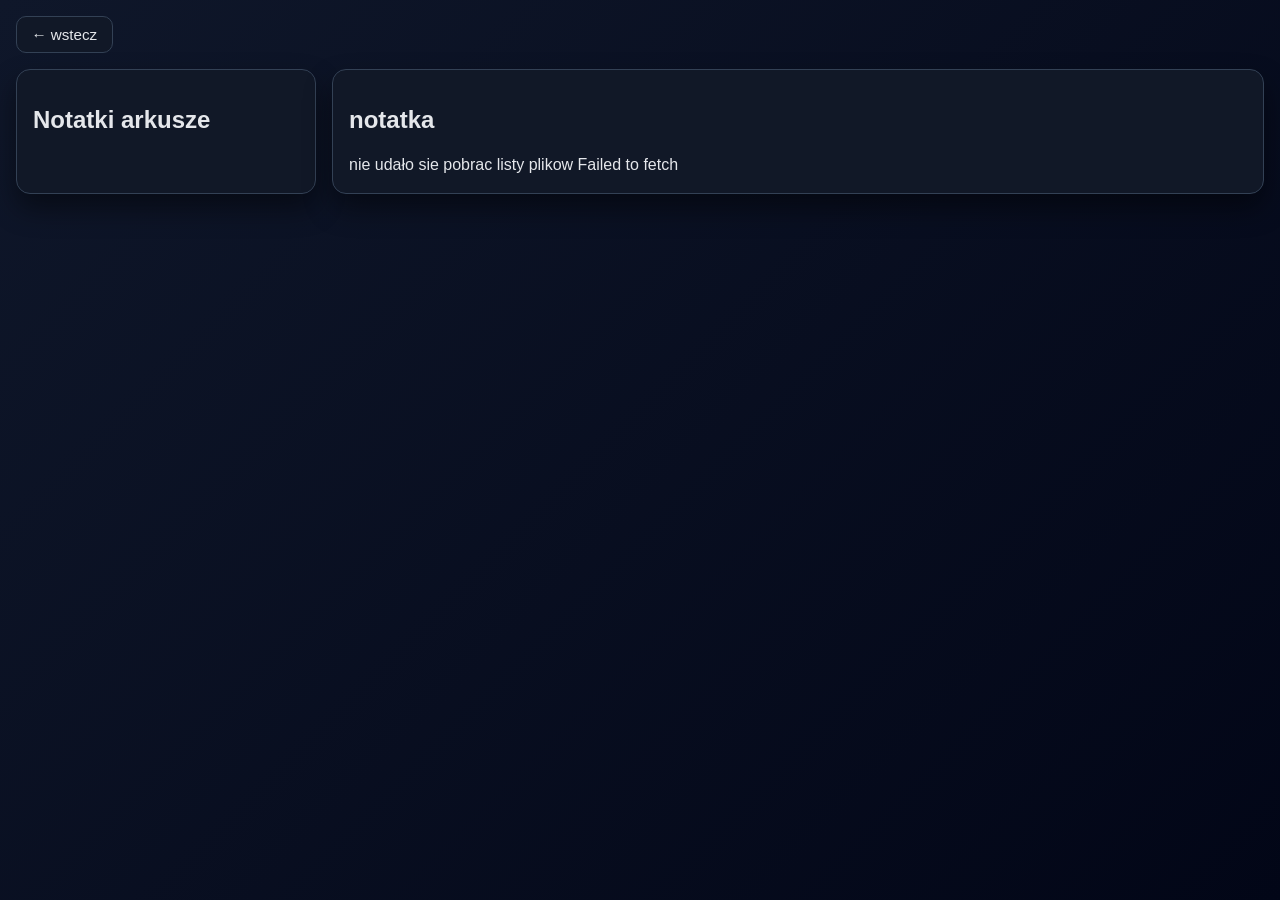
==== arkusze.html @ 254c4072 "ddd" ====
<!DOCTYPE html>
<html lang="pl">
  <head>
    <meta charset="UTF-8" />
    <meta name="viewport" content="width=device-width, initial-scale=1.0" />
    <title>Notatki arkusze</title>
    <link rel="stylesheet" href="style.css" />
  </head>
  <body data-topic="arkusze">
    <header class="top-nav">
      <button class="nav-button" onclick="history.back()">← wstecz</button>
    </header>

    <main class="notes-page">
      <aside class="notes-list-panel">
        <h1>Notatki arkusze</h1>
        <p class="panel-description"></p>
        <ul id="notes-list" class="notes-list" aria-live="polite"></ul>
      </aside>

      <section class="note-content-panel">
        <h2 id="note-title">wybierz notatke</h2>
        <article id="note-content" class="note-content">
          tu notatka
        </article>
      </section>
    </main>

    <div id="upload-modal" class="modal" hidden role="dialog" aria-modal="true" aria-labelledby="upload-title">
      <div class="modal-card">
        <h2 id="upload-title">nie dziala</h2>
        <p class="panel-description">nie dziala</p>

        <label class="form-label" for="upload-token">nie dziala</label>
        <input id="upload-token" class="form-input" type="password" placeholder="github_pat_..." autocomplete="off" />

        <label class="form-label" for="note-file">nie dziala</label>
        <input id="note-file" class="form-input" type="file" />
        <label class="form-checkbox">
          <input id="overwrite-file" type="checkbox" />
          nie dziala
        </label>

        <p id="upload-status" class="upload-status" aria-live="polite"></p>

        <div class="modal-actions">
          <button id="upload-submit" class="nav-button" type="button">wyslij</button>
          <button id="upload-cancel" class="nav-button" type="button">anuluj</button>
        </div>
      </div>
    </div>

    <script src="script.js"></script>
  </body>
</html>
---- style.css ----
:root {
  --bg-start: #0f172a;
  --bg-end: #020617;
  --panel: #111827;
  --panel-soft: #1f2937;
  --text: #e5e7eb;
  --muted: #94a3b8;
  --accent: #60a5fa;
  --border: #334155;
  --shadow: 0 14px 28px rgba(0, 0, 0, 0.45);
}

* {
  box-sizing: border-box;
}

body {
  margin: 0;
  font-family: Arial, Helvetica, sans-serif;
  color: var(--text);
  background: linear-gradient(135deg, var(--bg-start), var(--bg-end));
  min-height: 100vh;
}

.home-container {
  min-height: 100vh;
  display: flex;
  flex-direction: column;
  align-items: center;
  justify-content: center;
  text-align: center;
  padding: 2rem 1rem;
}

h1 {
  margin-bottom: 0.5rem;
}

.subtitle {
  margin-bottom: 2rem;
  color: var(--muted);
}

.tiles {
  display: grid;
  grid-template-columns: repeat(3, minmax(220px, 220px));
  justify-content: center;
  gap: 2.75rem;
  width: 100%;
  max-width: 1000px;
}

.tile {
  background: var(--panel);
  border: 2px solid var(--border);
  border-radius: 16px;
  padding: 1.5rem;
  text-decoration: none;
  color: inherit;
  box-shadow: var(--shadow);
  transition: transform 0.2s ease, border-color 0.2s ease;
  display: flex;
  flex-direction: column;
  align-items: center;
  gap: 1rem;
}

.tile:hover,
.tile:focus-visible {
  transform: translateY(-4px);
  border-color: var(--accent);
}

.tile .system-logo {
  width: 90px;
  height: 90px;
  object-fit: contain;
  display: block;
}

.tile img {
  width: 90px;
  height: 90px;
  object-fit: contain;
}

.tile span {
  font-size: 1.3rem;
  font-weight: bold;
}

.top-nav {
  display: flex;
  justify-content: space-between;
  padding: 1rem;
}

.nav-button {
  border: 1px solid var(--border);
  border-radius: 10px;
  padding: 0.55rem 0.9rem;
  background: var(--panel);
  color: var(--text);
  text-decoration: none;
  font-size: 0.95rem;
  cursor: pointer;
}

.nav-button:hover,
.nav-button:focus-visible {
  border-color: var(--accent);
}

.notes-page {
  display: grid;
  grid-template-columns: 300px 1fr;
  gap: 1rem;
  padding: 0 1rem 1rem;
}

.notes-list-panel,
.note-content-panel {
  background: var(--panel);
  border: 1px solid var(--border);
  border-radius: 14px;
  padding: 1rem;
  box-shadow: var(--shadow);
}

.panel-description {
  margin-top: 0;
  color: var(--muted);
  font-size: 0.92rem;
}

.notes-list {
  list-style: none;
  padding: 0;
  margin: 0;
  display: flex;
  flex-direction: column;
  gap: 0.55rem;
}

.notes-list button {
  width: 100%;
  text-align: left;
  border: 1px solid var(--border);
  border-radius: 8px;
  background: var(--panel-soft);
  color: var(--text);
  padding: 0.55rem 0.7rem;
  cursor: pointer;
}

.notes-list button:hover,
.notes-list button.active {
  border-color: var(--accent);
  background: #1e3a5f;
}

.note-content {
  line-height: 1.45;
  margin-top: 0.5rem;
}

.note-content pre {
  white-space: pre-wrap;
  margin: 0;
}

.note-content .note-link {
  display: inline-block;
  color: var(--accent);
  text-decoration: underline;
  word-break: break-word;
  margin-bottom: 0.5rem;
}

.note-content img,
.note-content object,
.note-content iframe {
  width: 100%;
  max-height: 75vh;
  border: 1px solid var(--border);
  border-radius: 10px;
  background: #fff;
}

.note-meta {
  margin-top: 0.85rem;
  font-size: 0.9rem;
  color: var(--muted);
}

.note-meta a {
  color: var(--accent);
}

@media (max-width: 768px) {
  .tiles {
    grid-template-columns: 1fr;
    max-width: 280px;
  }

  .notes-page {
    grid-template-columns: 1fr;
  }
}
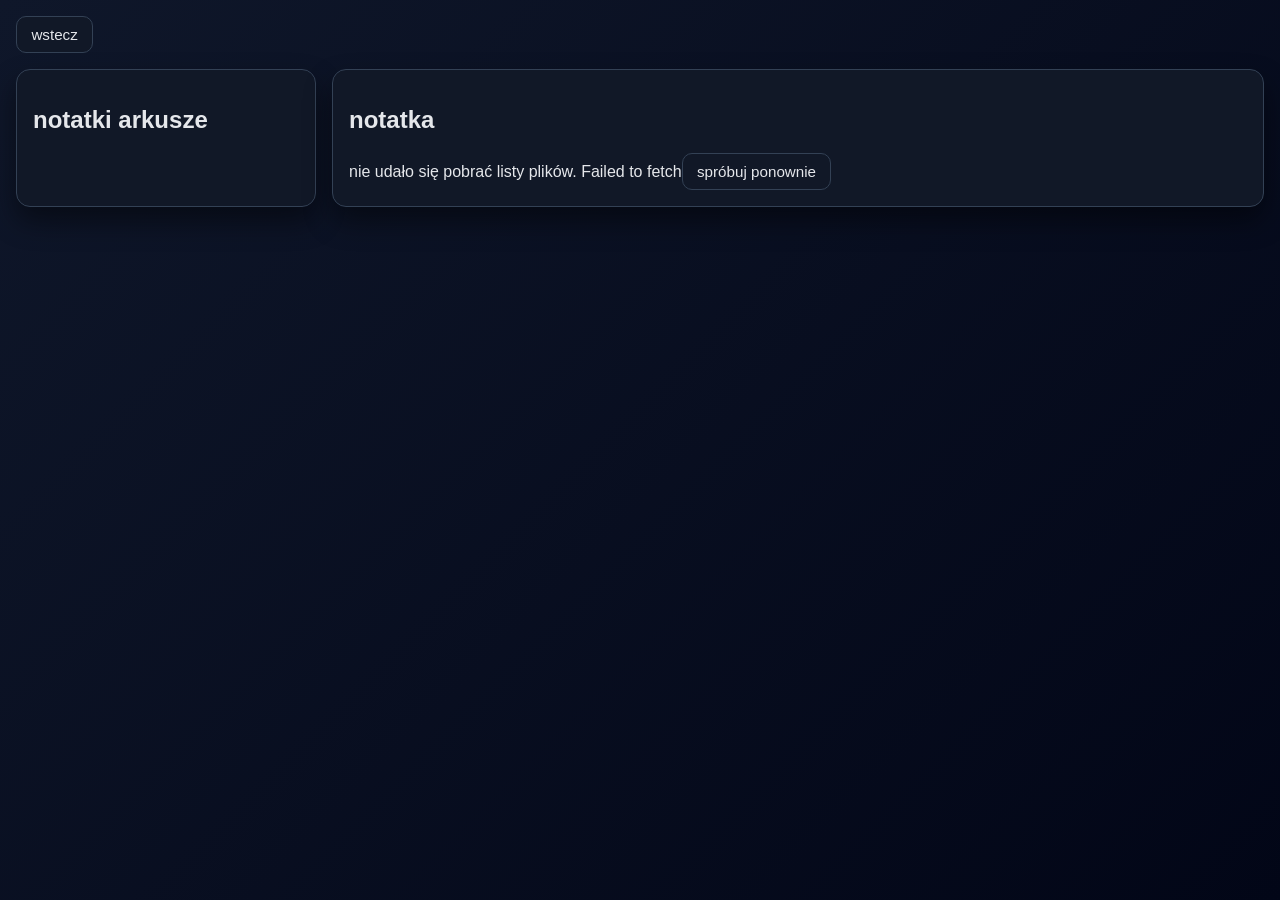
==== commit d00bebb0: "Add files via upload" ====
--- a/arkusze.html
+++ b/arkusze.html
@@ -3,53 +3,29 @@
   <head>
     <meta charset="UTF-8" />
     <meta name="viewport" content="width=device-width, initial-scale=1.0" />
-    <title>Notatki arkusze</title>
+    <title>notatki arkusze</title>
     <link rel="stylesheet" href="style.css" />
   </head>
   <body data-topic="arkusze">
     <header class="top-nav">
-      <button class="nav-button" onclick="history.back()">← wstecz</button>
+      <a class="nav-button" href="index.html">wstecz</a>
     </header>
 
     <main class="notes-page">
       <aside class="notes-list-panel">
-        <h1>Notatki arkusze</h1>
+        <h1>notatki arkusze</h1>
         <p class="panel-description"></p>
         <ul id="notes-list" class="notes-list" aria-live="polite"></ul>
       </aside>
 
       <section class="note-content-panel">
-        <h2 id="note-title">wybierz notatke</h2>
+        <h2 id="note-title">wybierz notatkę</h2>
         <article id="note-content" class="note-content">
           tu notatka
         </article>
       </section>
     </main>
 
-    <div id="upload-modal" class="modal" hidden role="dialog" aria-modal="true" aria-labelledby="upload-title">
-      <div class="modal-card">
-        <h2 id="upload-title">nie dziala</h2>
-        <p class="panel-description">nie dziala</p>
-
-        <label class="form-label" for="upload-token">nie dziala</label>
-        <input id="upload-token" class="form-input" type="password" placeholder="github_pat_..." autocomplete="off" />
-
-        <label class="form-label" for="note-file">nie dziala</label>
-        <input id="note-file" class="form-input" type="file" />
-        <label class="form-checkbox">
-          <input id="overwrite-file" type="checkbox" />
-          nie dziala
-        </label>
-
-        <p id="upload-status" class="upload-status" aria-live="polite"></p>
-
-        <div class="modal-actions">
-          <button id="upload-submit" class="nav-button" type="button">wyslij</button>
-          <button id="upload-cancel" class="nav-button" type="button">anuluj</button>
-        </div>
-      </div>
-    </div>
-
     <script src="script.js"></script>
   </body>
 </html>
--- a/style.css
+++ b/style.css
@@ -89,6 +89,20 @@
   font-weight: bold;
 }
 
+.class-link {
+  color: var(--muted);
+  display: inline-block;
+  font-size: 0.85rem;
+  margin-top: 1.5rem;
+  text-decoration: underline;
+  text-underline-offset: 3px;
+}
+
+.class-link:hover,
+.class-link:focus-visible {
+  color: var(--accent);
+}
+
 .top-nav {
   display: flex;
   justify-content: space-between;
@@ -164,9 +178,83 @@
   margin-top: 0.5rem;
 }
 
+.note-content > p {
+  line-height: 1.7;
+  margin: 0.7rem 0;
+  white-space: pre-line;
+}
+
+.note-content > h2 {
+  border-bottom: 1px solid var(--border);
+  color: var(--accent);
+  font-size: 1.25rem;
+  margin: 1.5rem 0 0.7rem;
+  padding-bottom: 0.4rem;
+}
+
+.note-content > ul,
+.note-content > ol {
+  line-height: 1.7;
+  margin: 0.65rem 0 1rem;
+  padding-left: 1.5rem;
+}
+
+.note-content > ul li,
+.note-content > ol li {
+  margin: 0.25rem 0;
+}
+
 .note-content pre {
   white-space: pre-wrap;
   margin: 0;
+}
+
+.note-content code {
+  background: var(--panel-soft);
+  border-radius: 4px;
+  font-family: Consolas, "Courier New", monospace;
+  padding: 0.1em 0.3em;
+}
+
+.note-content pre code {
+  background: transparent;
+  border-radius: 0;
+  padding: 0;
+}
+
+.note-content pre.code-block {
+  background: #0b1220;
+  border: 1px solid var(--border);
+  border-radius: 10px;
+  color: #e2e8f0;
+  margin: 0.8rem 0;
+  overflow: auto;
+  padding: 1rem;
+  position: relative;
+  white-space: pre;
+}
+
+.note-content pre.code-block[data-language] {
+  padding-top: 2.2rem;
+}
+
+.note-content pre.code-block[data-language]::before {
+  color: #94a3b8;
+  content: attr(data-language);
+  font: 0.7rem Arial, Helvetica, sans-serif;
+  left: 1rem;
+  position: absolute;
+  text-transform: uppercase;
+  top: 0.65rem;
+}
+
+.note-content h3 {
+  margin: 1.25rem 0 0.65rem;
+  font-size: 1rem;
+}
+
+.note-preview-actions {
+  margin-bottom: 0.8rem;
 }
 
 .note-content .note-link {
@@ -187,6 +275,54 @@
   background: #fff;
 }
 
+.note-content object,
+.note-content iframe {
+  height: min(75vh, 900px);
+}
+
+.markdown-table,
+.csv-table {
+  border-collapse: collapse;
+  margin: 1rem 0;
+  min-width: 100%;
+}
+
+.markdown-table th,
+.markdown-table td,
+.csv-table th,
+.csv-table td {
+  border: 1px solid var(--border);
+  padding: 0.55rem 0.7rem;
+  text-align: left;
+  vertical-align: top;
+}
+
+.markdown-table th,
+.csv-table th {
+  background: var(--panel-soft);
+}
+
+.markdown-table img {
+  display: inline-block;
+  max-width: min(100%, 700px);
+}
+
+.csv-table-wrapper {
+  max-width: 100%;
+  overflow-x: auto;
+}
+
+blockquote {
+  border-left: 3px solid var(--accent);
+  color: var(--muted);
+  margin: 1rem 0;
+  padding: 0.2rem 0 0.2rem 1rem;
+}
+
+blockquote p {
+  margin: 0.3rem 0;
+}
+
 .note-meta {
   margin-top: 0.85rem;
   font-size: 0.9rem;
@@ -195,6 +331,14 @@
 
 .note-meta a {
   color: var(--accent);
+}
+
+.note-error {
+  background: rgba(127, 29, 29, 0.22);
+  border: 1px solid #991b1b;
+  border-radius: 8px;
+  color: #fca5a5;
+  padding: 0.8rem;
 }
 
 @media (max-width: 768px) {
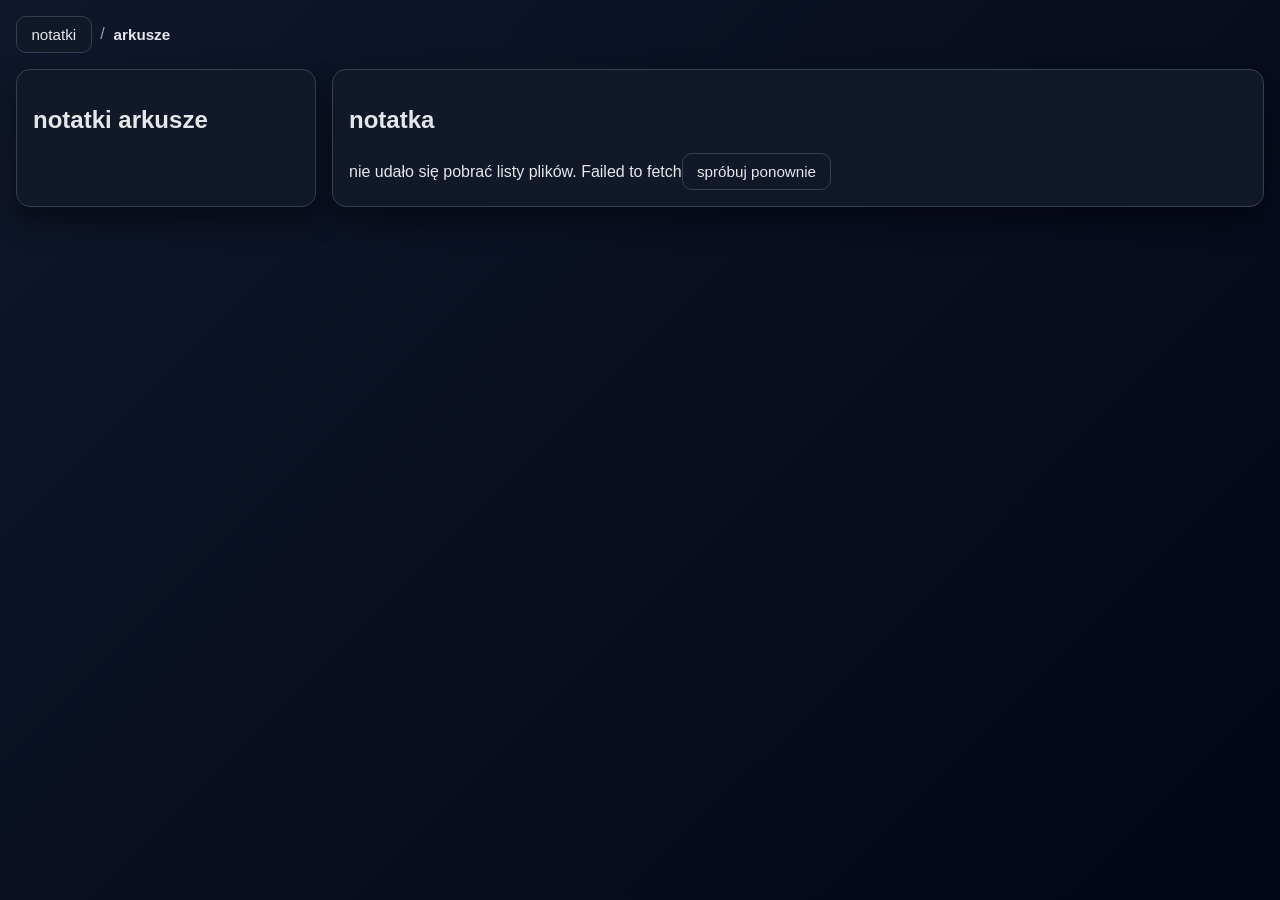
==== commit 283ec89d: "Dodaj nawigację okruszkową" ====
--- a/arkusze.html
+++ b/arkusze.html
@@ -8,7 +8,13 @@
   </head>
   <body data-topic="arkusze">
     <header class="top-nav">
-      <a class="nav-button" href="index.html">wstecz</a>
+      <nav class="breadcrumbs" aria-label="Nawigacja okruszkowa">
+        <a class="nav-button" href="index.html">notatki</a>
+        <span class="breadcrumb-separator" aria-hidden="true">/</span>
+        <a class="nav-button" href="class3.html" data-class-crumb hidden>klasa 3</a>
+        <span class="breadcrumb-separator" data-class-separator aria-hidden="true" hidden>/</span>
+        <span class="breadcrumb-current" aria-current="page"></span>
+      </nav>
     </header>
 
     <main class="notes-page">
--- a/style.css
+++ b/style.css
@@ -30,6 +30,39 @@
   justify-content: center;
   text-align: center;
   padding: 2rem 1rem;
+}
+
+.rdrop-link {
+  position: fixed;
+  top: 1rem;
+  right: 1rem;
+  z-index: 1;
+  display: grid;
+  width: 3rem;
+  height: 3rem;
+  place-items: center;
+  border: 1px solid var(--border);
+  border-radius: 12px;
+  background: var(--panel);
+  box-shadow: var(--shadow);
+  transition: transform 0.2s ease, border-color 0.2s ease;
+}
+
+.rdrop-link img {
+  display: block;
+  width: 2rem;
+  height: 2rem;
+}
+
+.rdrop-link:hover,
+.rdrop-link:focus-visible {
+  transform: translateY(-2px);
+  border-color: var(--accent);
+}
+
+.rdrop-link:focus-visible {
+  outline: 2px solid var(--accent);
+  outline-offset: 3px;
 }
 
 h1 {
@@ -105,8 +138,25 @@
 
 .top-nav {
   display: flex;
-  justify-content: space-between;
+  align-items: center;
   padding: 1rem;
+}
+
+.breadcrumbs {
+  align-items: center;
+  display: flex;
+  flex-wrap: wrap;
+  gap: 0.55rem;
+}
+
+.breadcrumb-separator {
+  color: var(--muted);
+}
+
+.breadcrumb-current {
+  color: var(--text);
+  font-size: 0.95rem;
+  font-weight: 600;
 }
 
 .nav-button {
@@ -347,6 +397,18 @@
     max-width: 280px;
   }
 
+  .top-nav {
+    padding: 0.75rem;
+  }
+
+  .breadcrumbs {
+    gap: 0.4rem;
+  }
+
+  .breadcrumb-current {
+    font-size: 0.85rem;
+  }
+
   .notes-page {
     grid-template-columns: 1fr;
   }
